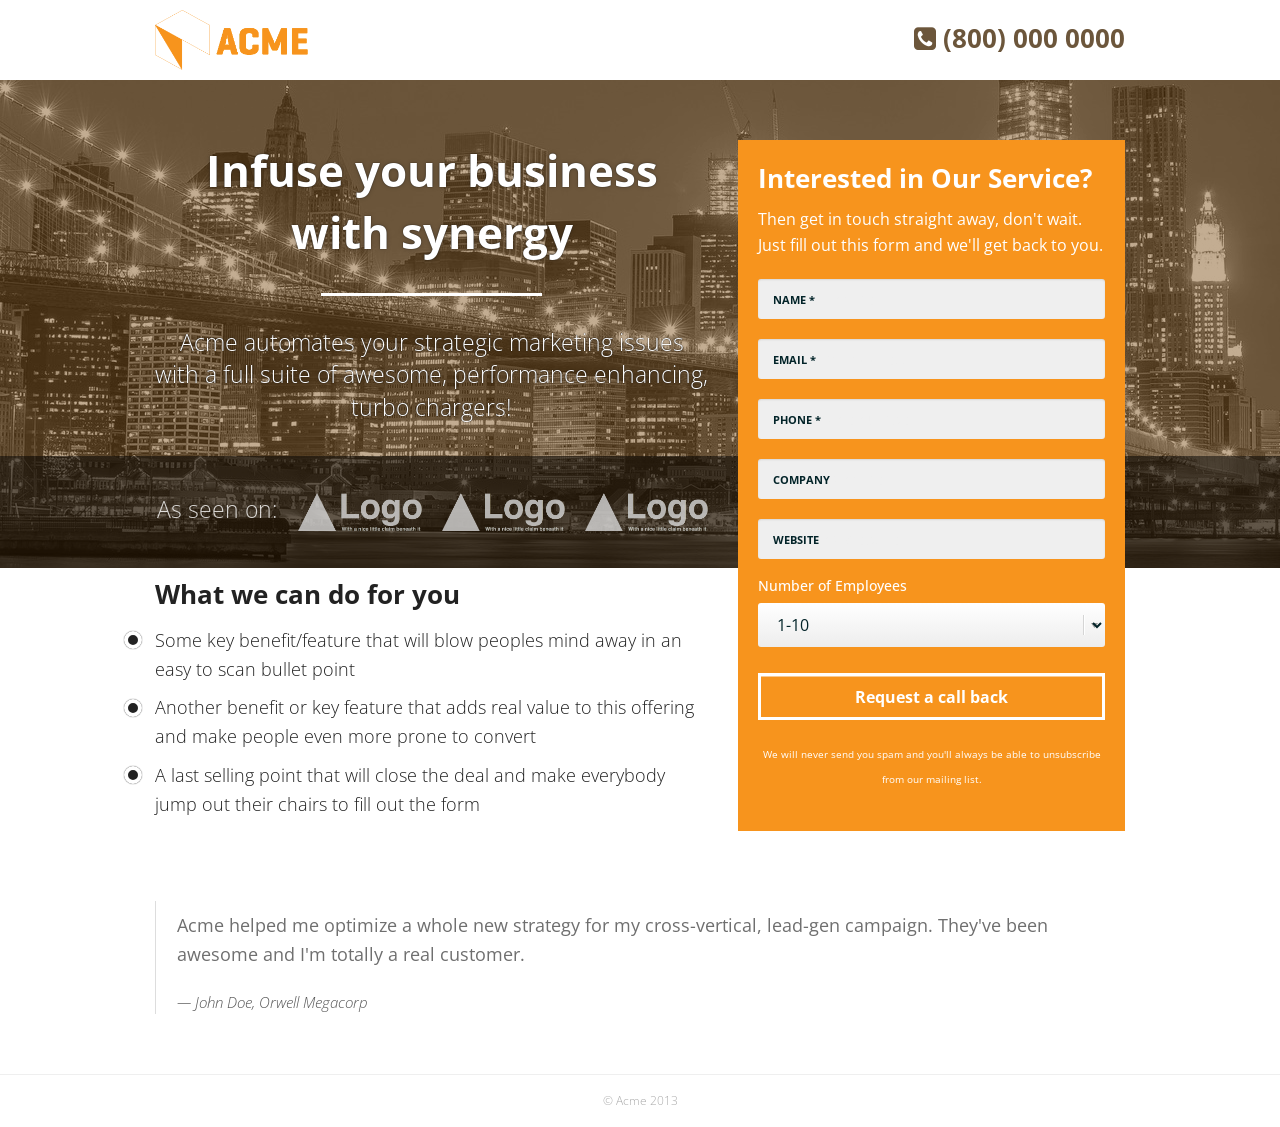
==== index.html @ ab6c192f "Add logos and testimonial" ====
<!DOCTYPE html>
<!--[if lt IE 7]>      <html class="no-js lt-ie9 lt-ie8 lt-ie7"> <![endif]-->
<!--[if IE 7]>         <html class="no-js lt-ie9 lt-ie8"> <![endif]-->
<!--[if IE 8]>         <html class="no-js lt-ie9"> <![endif]-->
<!--[if gt IE 8]><!--> <html class="no-js"> <!--<![endif]-->
    <head>
        <meta charset="utf-8">
        <meta http-equiv="X-UA-Compatible" content="IE=edge">
        <title>Landing Page</title>
        <meta name="viewport" content="width=device-width, initial-scale=1">

        <!-- Place favicon.ico and apple-touch-icon.png in the root directory -->
        <link href='http://fonts.googleapis.com/css?family=Open+Sans:400,700,600,300,800' rel='stylesheet' type='text/css'>
        <link href="//netdna.bootstrapcdn.com/font-awesome/3.2.1/css/font-awesome.min.css" rel="stylesheet&quot;">

        <link rel="stylesheet" href="css/normalize.css">
        <link rel="stylesheet" href="css/foundation.css">
        <link rel="stylesheet" href="css/font-awesome.css">
        <link rel="stylesheet" href="css/style.css">
        <script src="js/vendor/custom.modernizr.js"></script>
    </head>
    <body>
        <!--[if lt IE 7]>
            <p class="browsehappy">You are using an <strong>outdated</strong> browser. Please <a href="http://browsehappy.com/">upgrade your browser</a> to improve your experience.</p>
        <![endif]-->
        <header>
          <div class="row">
            <div class="large-6 columns"><img src="img/logo.png" class="logo" alt="Logo"></div>
            <div class="large-6 columns text-right"><h3 class="phone"><i class="icon-phone-sign"></i> (800) 000 0000</h3></div>
          </div>
        </header>

        <div class="bg-wrapper">
          <div class="bg"></div>
          <div class="row">
            <div class="large-7 columns">
              <div class="hero">
                <h1>Infuse your business with synergy</h1>
                <h4>Acme automates your strategic marketing issues with a full suite of awesome, performance enhancing, turbo chargers!</h4>
                <ul class="logos large-block-grid-4 small-block-grid-4 medium-block-grid-4">
                  <li><h4>As seen on:</h4></li>
                  <li><img src="img/press-logo-1.png"></li>
                  <li><img src="img/press-logo-1.png"></li>
                  <li><img src="img/press-logo-1.png"></li>
                </ul>
              </div>
              <div class="main">
                <h3>What we can do for you</h3>
                <ul>
                  <li>Some key benefit/feature that will blow peoples mind away in an easy to scan bullet point</li>
                  <li>Another benefit or key feature that adds real value to this offering and make people even more prone to convert</li>
                  <li>A last selling point that will close the deal and make everybody jump out their chairs to fill out the form</li>
                </ul>
              </div>
            </div>
            <div class="large-5 columns">
              <div class="panel">
                <form>
                  <h3>Interested in Our Service?</h3>
                  <p>
                    Then get in touch straight away, don't wait. Just fill out this form and we'll get back to you.
                  </p>
                  <p class="inplace-label">
                    <input id="name" type="text" name="name" required placeholder="Your full name" class="input">
                    <label for="name">Name *</label>
                  </p>
                  <p class="inplace-label">
                    <input id="email" type="email" name="email" required placeholder="Your email address" class="input">
                    <label for="email">Email *</label>
                  </p>
                  <p class="inplace-label">
                    <input id="phone" type="text" name="phone" required placeholder="Your phone number" class="input">
                    <label for="phone">Phone *</label>
                  </p>
                  <p class="inplace-label">
                    <input id="company" type="text" name="company" placeholder="Company name" class="input">
                    <label for="company">Company</label>
                  </p>
                  <p class="inplace-label">
                    <input id="website" type="url" name="website" placeholder="Company website" class="input">
                    <label for="website">Website</label>
                  </p>
                  <div>
                    <label for="employees">Number of Employees</label>
                    <div class="select-wrapper">
                      <select id="employees" name="number_of_employees">
                        <option>1-10</option>
                        <option>11-50</option>
                        <option>51-500</option>
                        <option>500+</option>
                      </select>
                    </div>
                  </div>
                  <p>
                    <button class="primary button">Request a call back</button>
                  </p>
                  <p class="text-center"><small>We will never send you spam and you'll always be able to unsubscribe from our mailing list.</small></p>
                </form>
              </div>
            </div>
          </div>
        </div>
        <div class="row">
          <div class="large-12 columns">
            <blockquote class="testimonial">
              <p class="blurb">Acme helped me optimize a whole new strategy for my cross-vertical, lead-gen campaign. They've been awesome and I'm totally a real customer.</p>
              <cite>John Doe, Orwell Megacorp</cite>
            </blockquote>
          </div>
        </div>

        <footer class="text-center">
          <div class="row">
            <div class="large-12">
              <div class="copyright">
                &copy; Acme 2013
              </div>
            </div>
          </div>
        </footer>
        <script src="js/vendor/jquery.js"></script>
        <script src="js/app.js"></script>
    </body>
</html>
---- css/style.css ----
body, h1, h2, h3, h4, h5, h6, p {
  font-family: "Open Sans", sans;
}

body { font-weight: 300; }

h1, h4 { color: #fff; text-align: center; }
h1 { margin-top: 60px; }
h1:after { content: " "; display: block; height: 3px; background: #fff; width: 40%; margin: 30px auto; }
h3 { font-size: 26px; }
h4 { font-weight: 200; }

.logo {
  height: 60px;
  margin: 10px 0;
}

.phone {
  color: rgb(108, 86, 59);
  margin-top: 20px;
}

.bg-wrapper {
  position: relative;
}
.bg {
  position: absolute;
  width: 100%;
  height: 30.5em;
  background: url(../img/night-city.jpg);
  background-position: 0 -156px;
}
.bg:before {
  content: " ";
  display: block;
  position: absolute;
  width: 100%;
  height: 100%;
  top: 0;
  left: 0;
  background: rgba(119, 68, 8, 0.44);
}
.bg:after {
  content: " ";
  display: block;
  position: absolute;
  width: 100%;
  height: 7em;
  bottom: 0;
  background: rgba(0,0,0,0.5);
}
.hero h1, .hero h4 {
  color: #fff;
  text-shadow: 0 0 1px rgba(0,0,0,1), 0 0 5px rgba(0,0,0,0.2);
}
.logos {
  margin-top: 70px;
  margin-bottom: 20px;
  opacity: 0.8;
}
.logos h4 { margin-top: 0px; text-shadow: none; }
.main { font-size: 18px; }
.main ul { list-style: none; }
.main li {
    margin-bottom: 10px;
}
.main li:before {
    content: " ";
    display: inline-block;
    width: 1em;
    height: 1em;
    background: #222;
    border-radius: 100%;
    margin-right: 0.7em;
    margin-left: -1.7em;
    position: relative;
    top: 0.12em;
    border: 0.25em solid #fff;
    box-shadow: 0 0 1px #222;
}

.testimonial {
  font-size: 18px;
  margin: 10px 0 60px;
}

.panel .primary.button {
  width: 100%;
  margin: 0;
}

.panel {
  margin: 60px 0;
  border: none;
  background: #f7941d;
  color: #fff;
}

.panel h3, .panel p, .panel label { color: #fff; }
.panel button { border: 3px solid #fff; background: transparent; }
.panel button:hover, .panel button:focus { background: rgba(255,255,255,0.2); }

input[type="text"], input[type="password"], input[type="date"], input[type="datetime"], input[type="datetime-local"], input[type="month"], input[type="week"], input[type="email"], input[type="number"], input[type="search"], input[type="tel"], input[type="time"], input[type="url"], textarea{
  padding: 20px 0 20px 15px;
  font-family: "Open Sans", sans;
  font-weight: 400;
  color: #377D6A;
  background: #efefef;
  border: 0;
  border-radius: 3px;
  text-indent: 60px;
  transition: all .3s ease-in-out;
  font-size: 16px;
}
.select-wrapper {
  margin: 10px 0;
}
select {
  -webkit-appearance: button;
  padding: 10px 0 10px 15px;
  font-family: "Open Sans", sans;
  font-weight: 400;
  color: #032429;
  background: #efefef;
  border: 0;
  border-radius: 3px;
  transition: all .3s ease-in-out;
  font-size: 16px;
}
/* Only webkit */
@media all and (-webkit-min-device-pixel-ratio: 0) {
  select:not([size]) {
    background-image: url("[data-uri]"), -webkit-gradient(linear, left top, left bottom, color-stop(0%, white), color-stop(100%, #ededed));
    background-image: url("data:image/svg+xml;utf8,<svg width='24px' height='22px' version='1.1' xmlns='http://www.w3.org/2000/svg'><title>select-arrow</title><g id='arrow-group' fill='rgb(223,223,223)' fill-rule='evenodd'><path d='M10,9 L13.4690265,14 L17,9 L10,9 Z M10,9' id='arrow' fill='rgb(155,155,155)'></path><path d='M2,1 L2,21 L3,21 L3,1 L2,1 Z M2,1' id='dark-line' fill='rgb(213,213,213)'></path><path d='M3,1 L3,21 L4,21 L4,1 L3,1 Z M3,1' id='light-line' fill='rgb(254,255,255)'></path></g></svg>"), -webkit-linear-gradient(-90deg, white 0%, #ededed 100%);
    background-repeat: no-repeat, repeat;
    background-position: 100% 50%, 0 0;
  }
}
/* Firefox specific */
@-moz-document url-prefix() {
  select {
    padding: 0;
    border-width: 1px 30px 1px 6px;
    position: relative;
    z-index: 4;
    cursor: pointer;
    opacity: 0;
  }
  .select-wrapper {
    position: relative;
    padding: 0;
    font-family: "Open Sans", sans;
    font-weight: 400;
    color: #377D6A;
    background: #efefef;
    border: 0;
    border-radius: 3px;
    transition: all .3s ease-in-out;
    font-size: 16px;
  }
  .select-wrapper:before {
    color: #032429;
    content: attr(data-value);
    display: block;
    position: absolute;
    left: 15px;
    top: 3px;
    right: 23px;
    bottom: 3px;
    padding-right: 6px;
    line-height: 33px;
    z-index: 2;
    white-space: nowrap;
    overflow: hidden;
    border-right: 1px solid #c7c7c7;
  }
  .select-wrapper:after {
    content: " ";
    display: block;
    position: absolute;
    right: 8px;
    top: 18px;
    width: 0;
    height: 0;
    border: 4px solid transparent;
    border-top-color: #333;
    z-index: 3;
  }
}

.inplace-label .input::-webkit-input-placeholder {
  color: #efefef;
  text-indent: 0;
  font-weight: 300;
}

.inplace-label {
  position: relative;
}

.inplace-label label {
  position: absolute;
  top: 0;
  left: 0;
  padding: 12px 15px 11px;
  color: #032429;
  text-shadow: 0 1px 0 rgba(19, 74, 70, 0);
  transition: all .3s ease-in-out;
  font-size: 11px;
  font-weight: bold;
  text-transform: uppercase;
  width: 8.2em;

}


.inplace-label .input:focus,
.inplace-label .input:active {
  color: #377D6A;
  text-indent: 0;
  background: #fff;
}


.inplace-label .input:focus::-webkit-input-placeholder,
.inplace-label .input:active::-webkit-input-placeholder {
  color: #aaa;
}
.inplace-label .input:focus + label,
.inplace-label .input:active + label {
    color: #fff;
    text-shadow: 0 1px 0 rgba(19,74,70,.4);
    background: rgba(122,184,147,1);
    left: -8em;
    text-align: center;
    border-top-left-radius: 3px;
    border-bottom-left-radius: 3px;
}

footer {
  padding: 20px 0;
  border-top: 1px solid #efefef;
}
.copyright {
  color: #aaa;
  font-size: 12px;
}
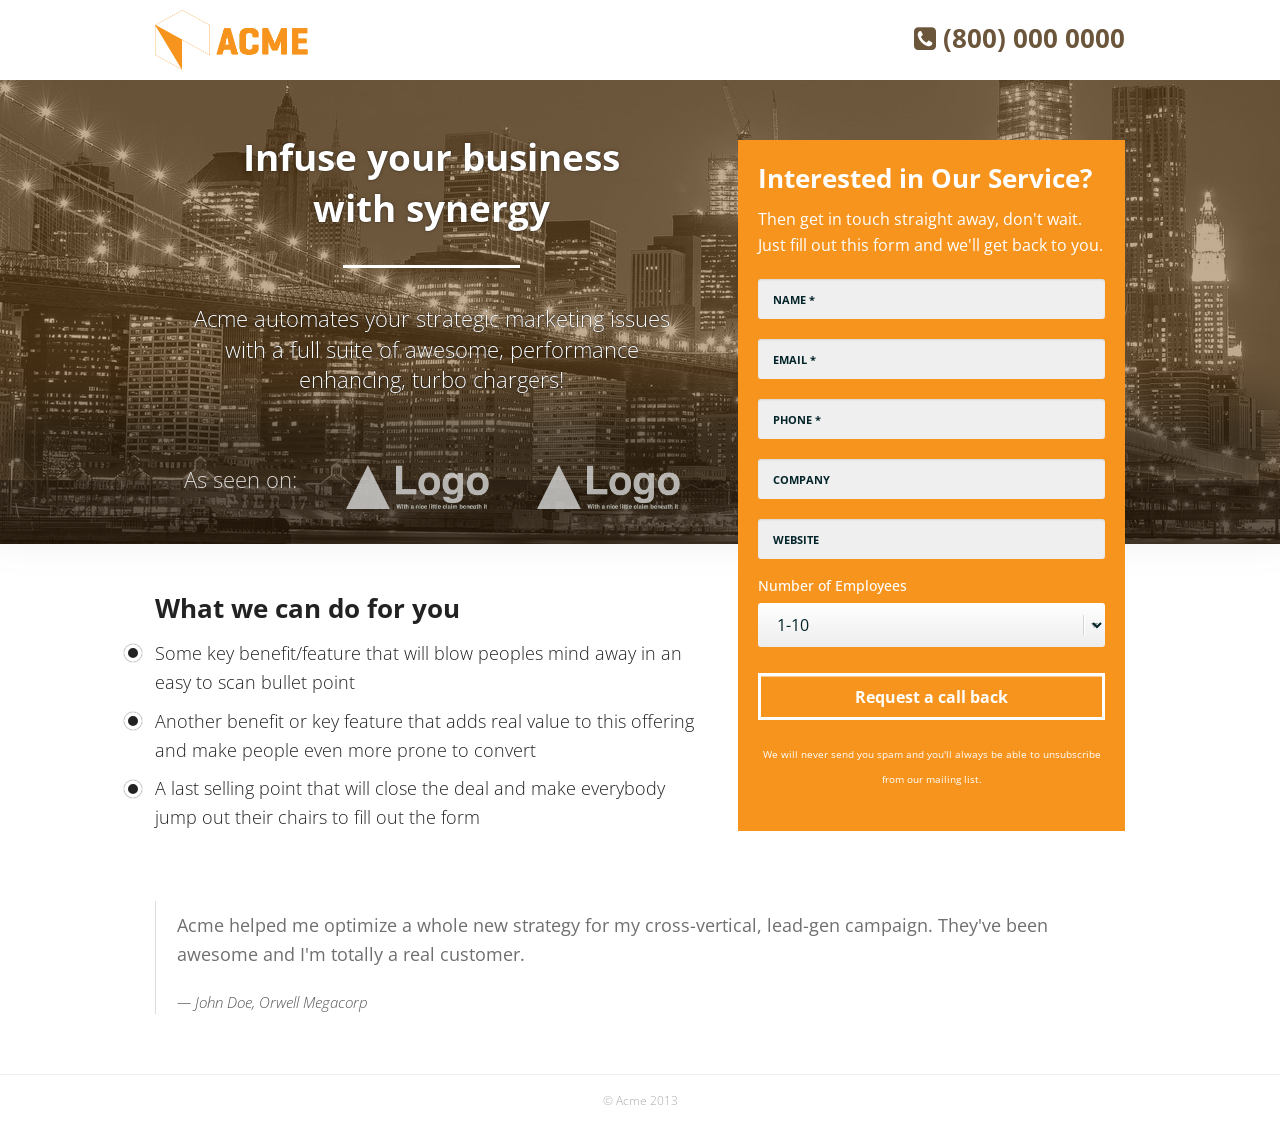
==== commit 3c273937: "some responsive TLC" ====
--- a/index.html
+++ b/index.html
@@ -37,11 +37,10 @@
               <div class="hero">
                 <h1>Infuse your business with synergy</h1>
                 <h4>Acme automates your strategic marketing issues with a full suite of awesome, performance enhancing, turbo chargers!</h4>
-                <ul class="logos large-block-grid-4 small-block-grid-4 medium-block-grid-4">
+                <ul class="logos large-block-grid-3 small-block-grid-3 medium-block-grid-3">
                   <li><h4>As seen on:</h4></li>
-                  <li><img src="img/press-logo-1.png"></li>
-                  <li><img src="img/press-logo-1.png"></li>
-                  <li><img src="img/press-logo-1.png"></li>
+                  <li><img class="large-10 small-8" src="img/press-logo-1.png"></li>
+                  <li><img class="large-10 small-8" src="img/press-logo-1.png"></li>
                 </ul>
               </div>
               <div class="main">
--- a/css/style.css
+++ b/css/style.css
@@ -26,7 +26,7 @@
 .bg {
   position: absolute;
   width: 100%;
-  height: 30.5em;
+  height: 20em;
   background: url(../img/night-city.jpg);
   background-position: 0 -156px;
 }
@@ -45,21 +45,40 @@
   display: block;
   position: absolute;
   width: 100%;
-  height: 7em;
+  height: 4em;
   bottom: 0;
-  background: rgba(0,0,0,0.5);
+  background: rgba(0, 0, 0, 0.5);
+  box-shadow: 0 -59px 65px 12px rgba(0, 0, 0, 0.5);
+}
+.hero h1 {
+  font-size: 1.8em;
+  margin: 1em auto;
+  max-width: 12em;
+}
+.hero h4 {
+  padding: 0 2%;
+  font-size: 1.1em;
+  max-width: 30em;
+  margin: 0 auto;
 }
 .hero h1, .hero h4 {
   color: #fff;
   text-shadow: 0 0 1px rgba(0,0,0,1), 0 0 5px rgba(0,0,0,0.2);
 }
 .logos {
-  margin-top: 70px;
+  margin-top: 40px;
   margin-bottom: 20px;
   opacity: 0.8;
 }
-.logos h4 { margin-top: 0px; text-shadow: none; }
-.main { font-size: 18px; }
+.logos h4 {
+  margin-top: 0px;
+  text-shadow: none;
+  font-size: 1.2em;
+}
+.main {
+  font-size: 18px;
+  padding-top: .5em;
+}
 .main ul { list-style: none; }
 .main li {
     margin-bottom: 10px;
@@ -244,4 +263,31 @@
 .copyright {
   color: #aaa;
   font-size: 12px;
+}
+
+
+@media only screen and (min-width: 768px) {
+  .main {
+    padding-top: 2em;
+  }
+  .logos {
+    margin-top: 70px;
+  }
+  .bg {
+    height: 29em;
+  }
+  .hero h1 {
+    font-size: 2.3em;
+    margin-top: 1.4em;
+  }
+  .hero h4 {
+    padding: 0%;
+    font-size: 1.35em;
+  }
+
+}
+@media only screen and (min-width: 1028px) {
+  .hero h4 {
+    padding: 0 5%;
+  }
 }
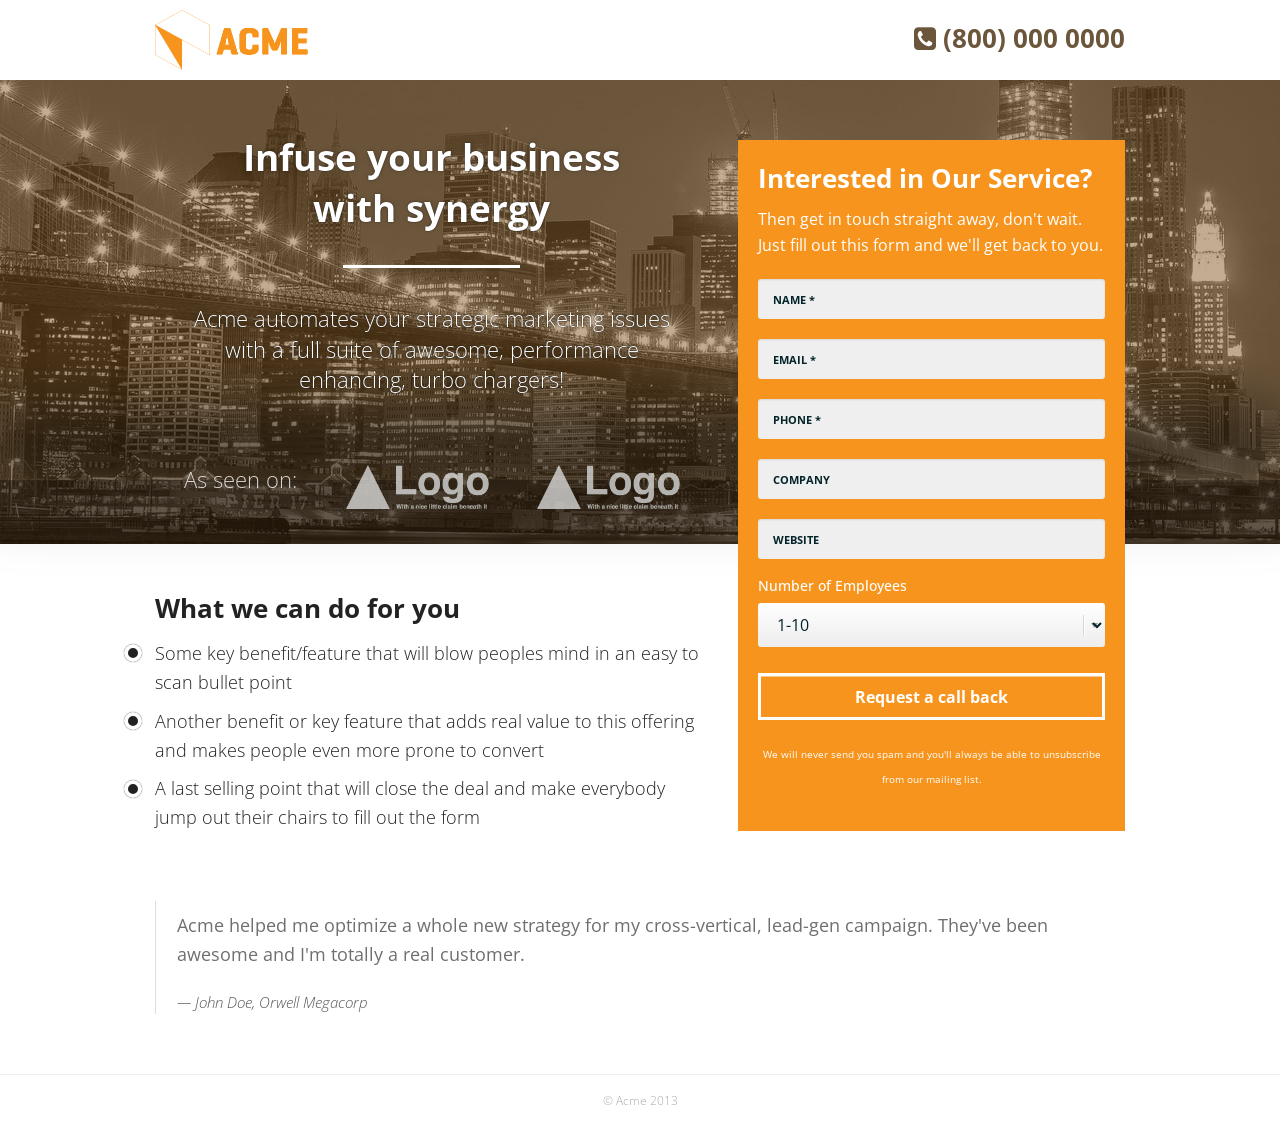
==== commit 120b8bc8: "copy edits" ====
--- a/index.html
+++ b/index.html
@@ -46,8 +46,8 @@
               <div class="main">
                 <h3>What we can do for you</h3>
                 <ul>
-                  <li>Some key benefit/feature that will blow peoples mind away in an easy to scan bullet point</li>
-                  <li>Another benefit or key feature that adds real value to this offering and make people even more prone to convert</li>
+                  <li>Some key benefit/feature that will blow peoples mind in an easy to scan bullet point</li>
+                  <li>Another benefit or key feature that adds real value to this offering and makes people even more prone to convert</li>
                   <li>A last selling point that will close the deal and make everybody jump out their chairs to fill out the form</li>
                 </ul>
               </div>
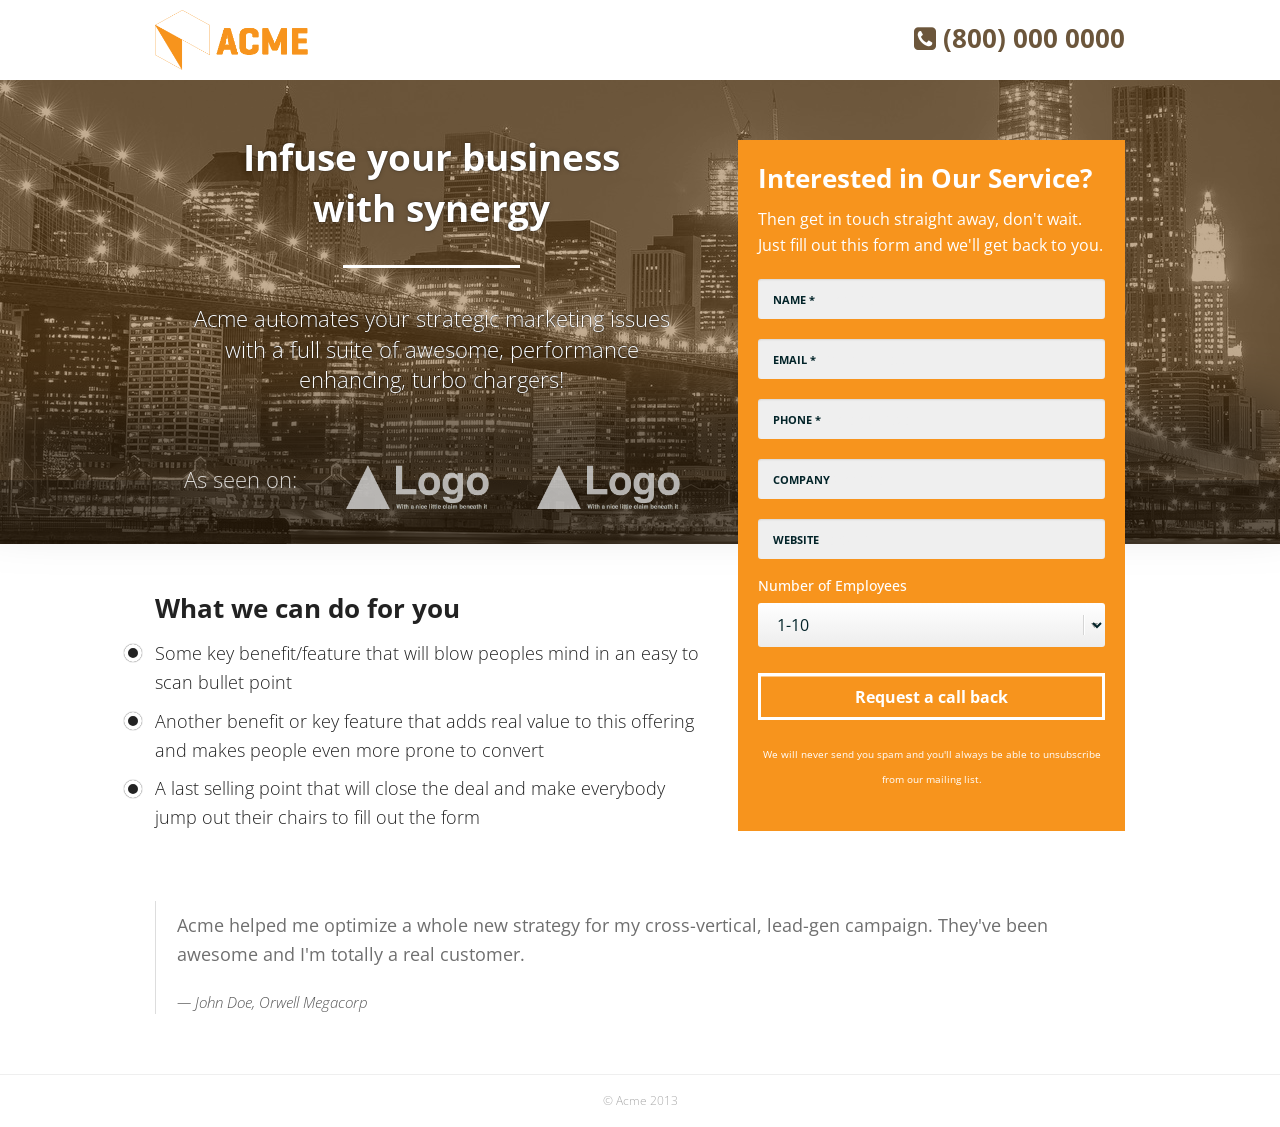
==== commit 1b1fa54a: "example.com for webite placeholder" ====
--- a/index.html
+++ b/index.html
@@ -76,7 +76,7 @@
                     <label for="company">Company</label>
                   </p>
                   <p class="inplace-label">
-                    <input id="website" type="url" name="website" placeholder="Company website" class="input">
+                    <input id="website" type="url" name="website" placeholder="example.com" class="input">
                     <label for="website">Website</label>
                   </p>
                   <div>
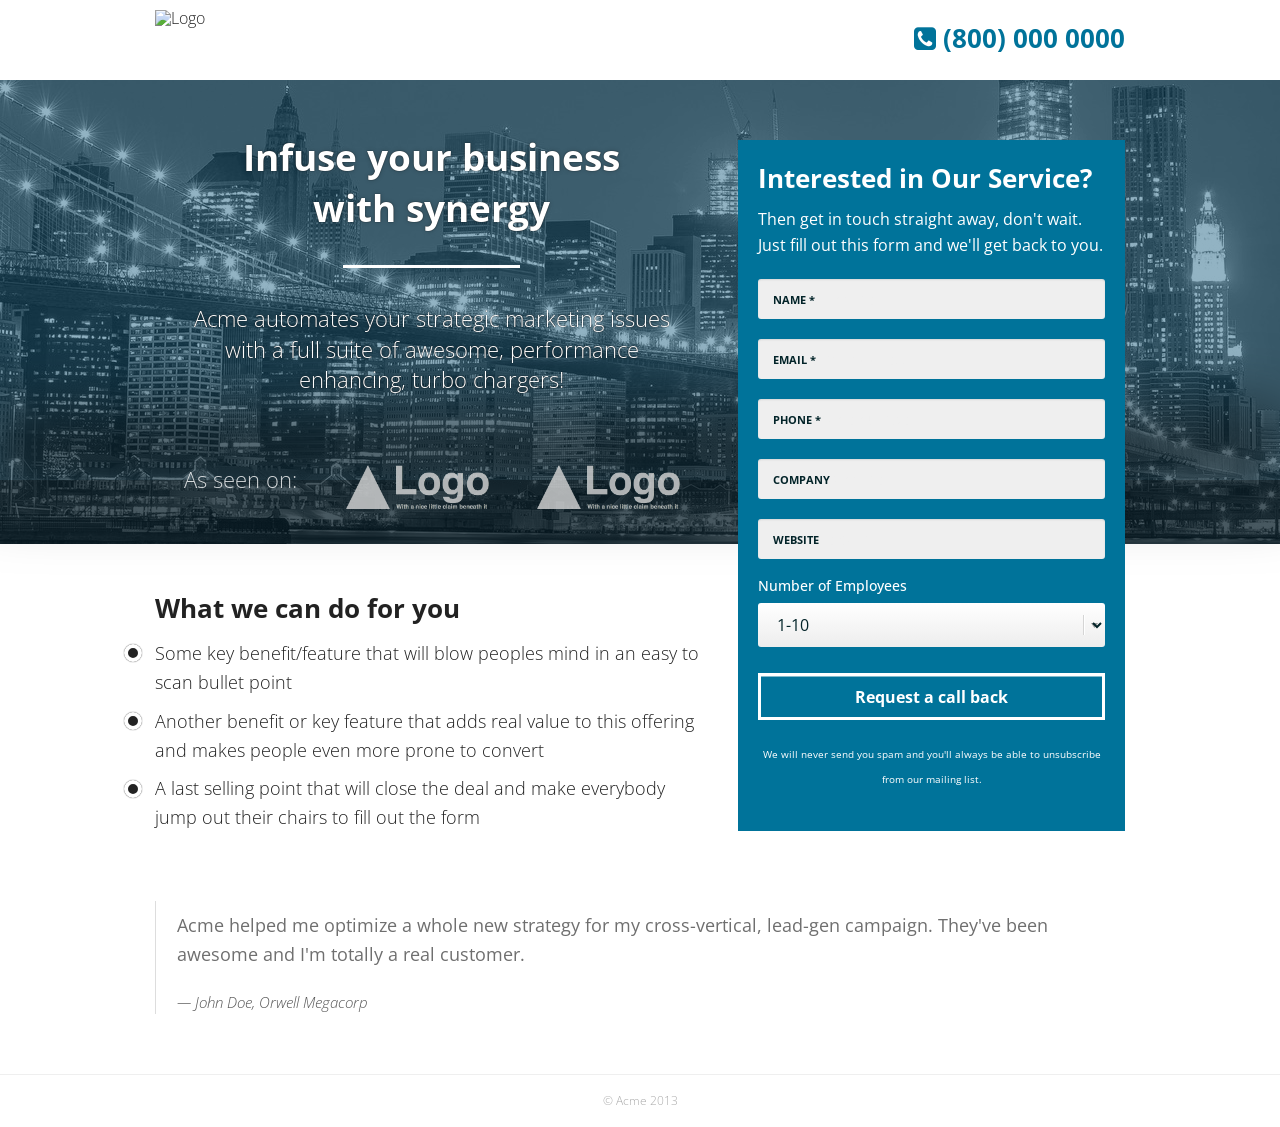
==== commit 000d91b2: "Blue colors" ====
--- a/index.html
+++ b/index.html
@@ -25,7 +25,7 @@
         <![endif]-->
         <header>
           <div class="row">
-            <div class="large-6 columns"><img src="img/logo.png" class="logo" alt="Logo"></div>
+            <div class="large-6 columns"><img src="img/logo-blue.png" class="logo" alt="Logo"></div>
             <div class="large-6 columns text-right"><h3 class="phone"><i class="icon-phone-sign"></i> (800) 000 0000</h3></div>
           </div>
         </header>
--- a/css/style.css
+++ b/css/style.css
@@ -17,6 +17,7 @@
 
 .phone {
   color: rgb(108, 86, 59);
+  color: rgb(0, 115, 154);
   margin-top: 20px;
 }
 
@@ -38,7 +39,7 @@
   height: 100%;
   top: 0;
   left: 0;
-  background: rgba(119, 68, 8, 0.44);
+  background: rgba(8, 83, 119, 0.44);
 }
 .bg:after {
   content: " ";
@@ -112,6 +113,7 @@
   margin: 60px 0;
   border: none;
   background: #f7941d;
+  background: rgb(0,115,154);
   color: #fff;
 }
 
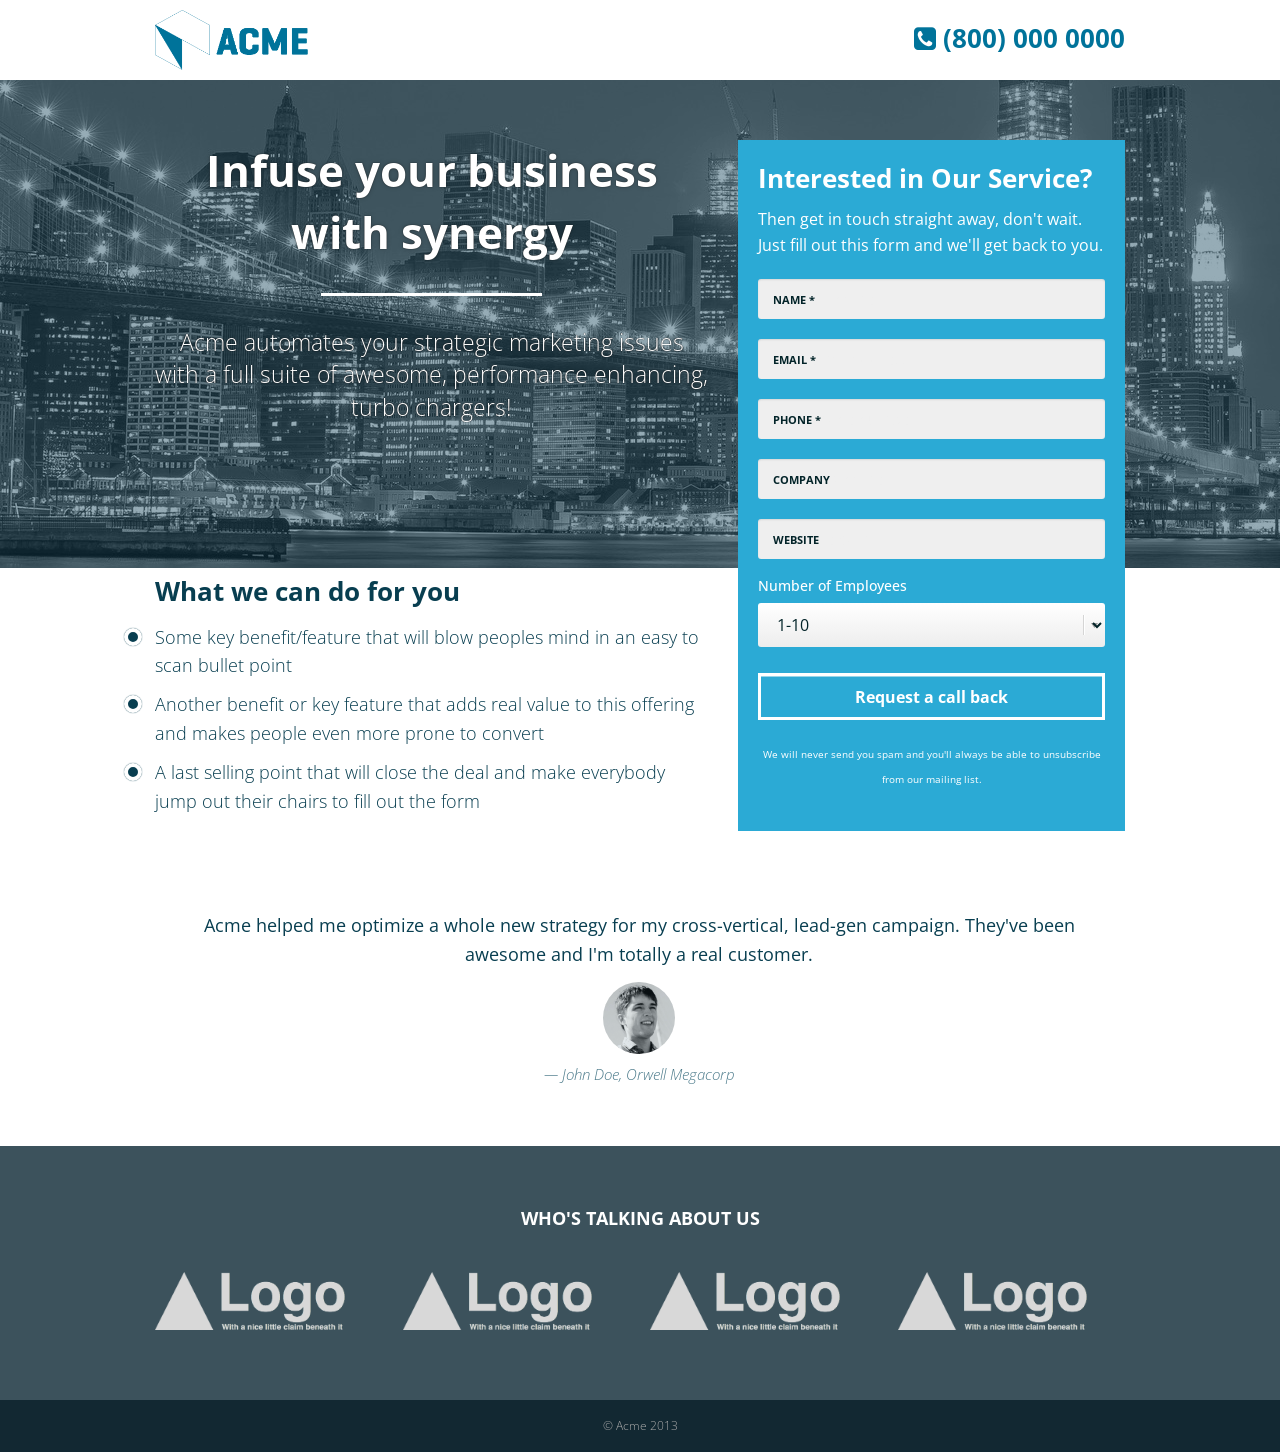
==== commit a0282583: "Blue version" ====
--- a/index.html
+++ b/index.html
@@ -37,11 +37,6 @@
               <div class="hero">
                 <h1>Infuse your business with synergy</h1>
                 <h4>Acme automates your strategic marketing issues with a full suite of awesome, performance enhancing, turbo chargers!</h4>
-                <ul class="logos large-block-grid-3 small-block-grid-3 medium-block-grid-3">
-                  <li><h4>As seen on:</h4></li>
-                  <li><img class="large-10 small-8" src="img/press-logo-1.png"></li>
-                  <li><img class="large-10 small-8" src="img/press-logo-1.png"></li>
-                </ul>
               </div>
               <div class="main">
                 <h3>What we can do for you</h3>
@@ -101,10 +96,25 @@
         </div>
         <div class="row">
           <div class="large-12 columns">
-            <blockquote class="testimonial">
+            <blockquote class="testimonial text-center">
               <p class="blurb">Acme helped me optimize a whole new strategy for my cross-vertical, lead-gen campaign. They've been awesome and I'm totally a real customer.</p>
+              <div class="photo"><img src="img/testimonial.jpg"></div>
               <cite>John Doe, Orwell Megacorp</cite>
             </blockquote>
+          </div>
+        </div>
+
+        <div class="logos">
+          <div class="row">
+            <div class="large-12 columns">
+              <h5 class="text-center">Who's Talking About Us</h5>
+              <ul class="large-block-grid-4 small-block-grid-4 medium-block-grid-4">
+                <li><img class="large-10 small-8" src="img/press-logo-1.png"></li>
+                <li><img class="large-10 small-8" src="img/press-logo-1.png"></li>
+                <li><img class="large-10 small-8" src="img/press-logo-1.png"></li>
+                <li><img class="large-10 small-8" src="img/press-logo-1.png"></li>
+              </ul>
+            </div>
           </div>
         </div>
 
--- a/css/style.css
+++ b/css/style.css
@@ -1,14 +1,47 @@
 body, h1, h2, h3, h4, h5, h6, p {
   font-family: "Open Sans", sans;
-}
-
-body { font-weight: 300; }
+  color: #083E50;
+}
+
+body { font-weight: 300; color: #083E50; }
 
 h1, h4 { color: #fff; text-align: center; }
 h1 { margin-top: 60px; }
 h1:after { content: " "; display: block; height: 3px; background: #fff; width: 40%; margin: 30px auto; }
 h3 { font-size: 26px; }
 h4 { font-weight: 200; }
+blockquote { border: none; }
+blockquote p { color: #083E50; }
+blockquote cite { color: #4B7A8A; }
+blockquote .photo {
+  position: relative;
+  overflow: hidden;
+  width: 4em;
+  height: 4em;
+  border-radius: 100%;
+  margin: -0.5em auto 0.5em;
+}
+
+.text-separator {
+  margin: 60px 0;
+  text-align: center;
+  text-transform: uppercase;
+  position: relative;
+}
+.text-separator:before {
+  content: " ";
+  position: absolute;
+  display: block;
+  width: 100%;
+  height: 1px;
+  background: #083E50;
+  top: 0.65em;
+}
+.text-separator span {
+  position: relative;
+  background: #fff;
+  padding: 0 0.5em;
+}
 
 .logo {
   height: 60px;
@@ -16,7 +49,6 @@
 }
 
 .phone {
-  color: rgb(108, 86, 59);
   color: rgb(0, 115, 154);
   margin-top: 20px;
 }
@@ -27,11 +59,11 @@
 .bg {
   position: absolute;
   width: 100%;
-  height: 20em;
+  height: 30.5em;
   background: url(../img/night-city.jpg);
   background-position: 0 -156px;
 }
-.bg:before {
+.bg:before, .photo:after {
   content: " ";
   display: block;
   position: absolute;
@@ -39,46 +71,31 @@
   height: 100%;
   top: 0;
   left: 0;
-  background: rgba(8, 83, 119, 0.44);
-}
-.bg:after {
-  content: " ";
-  display: block;
-  position: absolute;
-  width: 100%;
-  height: 4em;
-  bottom: 0;
-  background: rgba(0, 0, 0, 0.5);
-  box-shadow: 0 -59px 65px 12px rgba(0, 0, 0, 0.5);
-}
-.hero h1 {
-  font-size: 1.8em;
-  margin: 1em auto;
-  max-width: 12em;
-}
-.hero h4 {
-  padding: 0 2%;
-  font-size: 1.1em;
-  max-width: 30em;
-  margin: 0 auto;
+  background: rgba(16, 66, 90, 0.44);
+}
+.photo:after {
+  background: rgba(16, 66, 90, 0.12);
+}
+.hero {
+  min-height: 24.5em;
 }
 .hero h1, .hero h4 {
   color: #fff;
   text-shadow: 0 0 1px rgba(0,0,0,1), 0 0 5px rgba(0,0,0,0.2);
 }
 .logos {
-  margin-top: 40px;
-  margin-bottom: 20px;
-  opacity: 0.8;
-}
-.logos h4 {
-  margin-top: 0px;
-  text-shadow: none;
-  font-size: 1.2em;
+  margin: 60px 0 0;
+  padding: 60px 0 50px;
+  background: rgb(60,82,92);
+}
+.logos h5 {
+  margin: 0 0 40px;
+  color: #fff;
+  text-transform: uppercase;
 }
 .main {
   font-size: 18px;
-  padding-top: .5em;
+  padding-top: 2em;
 }
 .main ul { list-style: none; }
 .main li {
@@ -89,19 +106,19 @@
     display: inline-block;
     width: 1em;
     height: 1em;
-    background: #222;
+    background: #083E50;
     border-radius: 100%;
     margin-right: 0.7em;
     margin-left: -1.7em;
     position: relative;
     top: 0.12em;
     border: 0.25em solid #fff;
-    box-shadow: 0 0 1px #222;
+    box-shadow: 0 0 1px #083E50;
 }
 
 .testimonial {
   font-size: 18px;
-  margin: 10px 0 60px;
+  margin: 10px 0 0;
 }
 
 .panel .primary.button {
@@ -113,7 +130,7 @@
   margin: 60px 0;
   border: none;
   background: #f7941d;
-  background: rgb(0,115,154);
+  background: rgb(43, 170, 213);
   color: #fff;
 }
 
@@ -260,36 +277,51 @@
 
 footer {
   padding: 20px 0;
-  border-top: 1px solid #efefef;
+  background: rgb(18,40,50);
 }
 .copyright {
   color: #aaa;
   font-size: 12px;
 }
 
-
-@media only screen and (min-width: 768px) {
-  .main {
-    padding-top: 2em;
+@media only screen and (max-width: 768px) {
+  .bg {
+    height: 20em;
+  }
+  .hero {
+    min-height: 14.5em;
+  }
+  .panel {
+    margin: 10px 0;
   }
   .logos {
-    margin-top: 70px;
-  }
+    margin-top: 50px;
+  }
+  .inplace-label .input:focus + label,
+  .inplace-label .input:active + label {
+      color: #fff;
+      text-shadow: 0 1px 0 rgba(19,74,70,.4);
+      background: rgba(122,184,147,1);
+      top: -4em;
+      left: 0;
+      text-align: center;
+      border-radius: 3px;
+      border-radius: 3px;
+  }
+  header .columns {
+    text-align: center !important;
+  }
+  .phone {
+    margin-bottom: 30px;
+  }
+  .logo {
+    margin-top: 30px;
+  }
+  h4 { line-height: 1.3; }
+}
+
+@media only screen and (min-width: 1028px) {
   .bg {
-    height: 29em;
-  }
-  .hero h1 {
-    font-size: 2.3em;
-    margin-top: 1.4em;
-  }
-  .hero h4 {
-    padding: 0%;
-    font-size: 1.35em;
-  }
-
-}
-@media only screen and (min-width: 1028px) {
-  .hero h4 {
-    padding: 0 5%;
+    height: 30.5em;
   }
 }
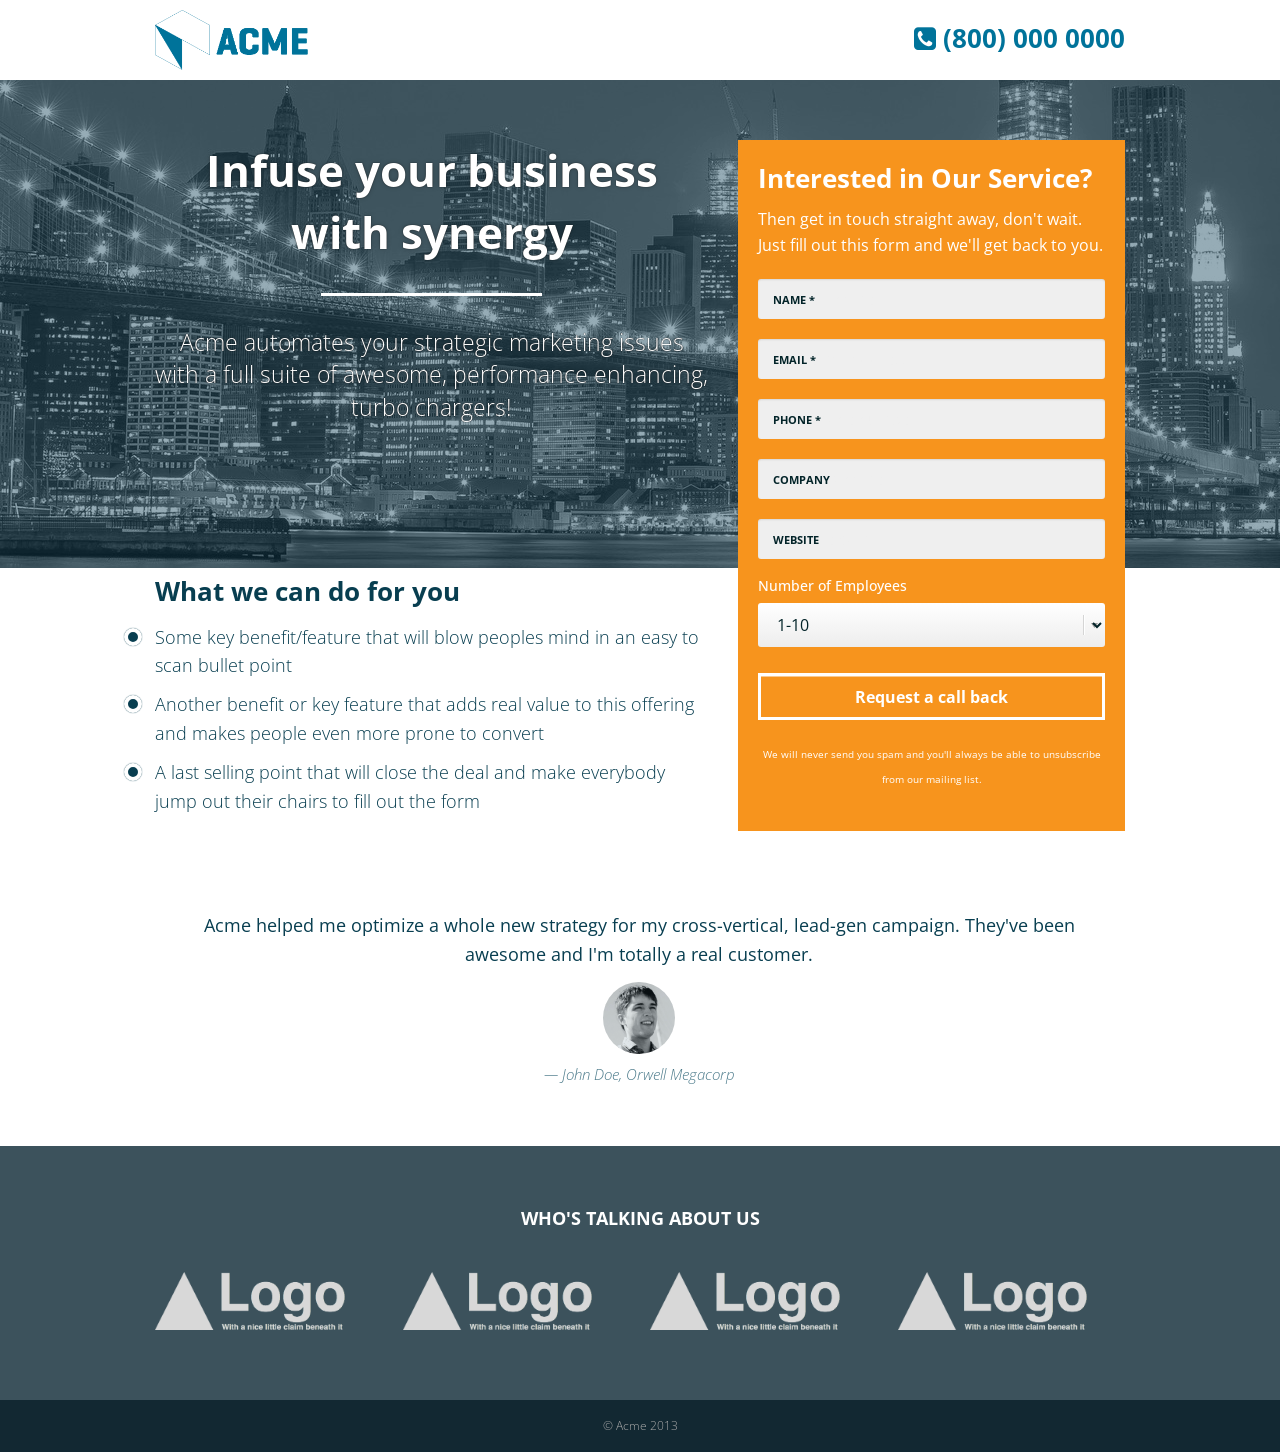
==== commit 9ad170fa: "Prototype of generic site editor" ====
--- a/index.html
+++ b/index.html
@@ -129,5 +129,7 @@
         </footer>
         <script src="js/vendor/jquery.js"></script>
         <script src="js/app.js"></script>
+
+        <script src="js/editor.js"></script>
     </body>
 </html>
--- a/css/style.css
+++ b/css/style.css
@@ -130,7 +130,6 @@
   margin: 60px 0;
   border: none;
   background: #f7941d;
-  background: rgb(43, 170, 213);
   color: #fff;
 }
 
@@ -284,7 +283,7 @@
   font-size: 12px;
 }
 
-@media only screen and (max-width: 768px) {
+@media only screen and (max-width: 767px) {
   .bg {
     height: 20em;
   }
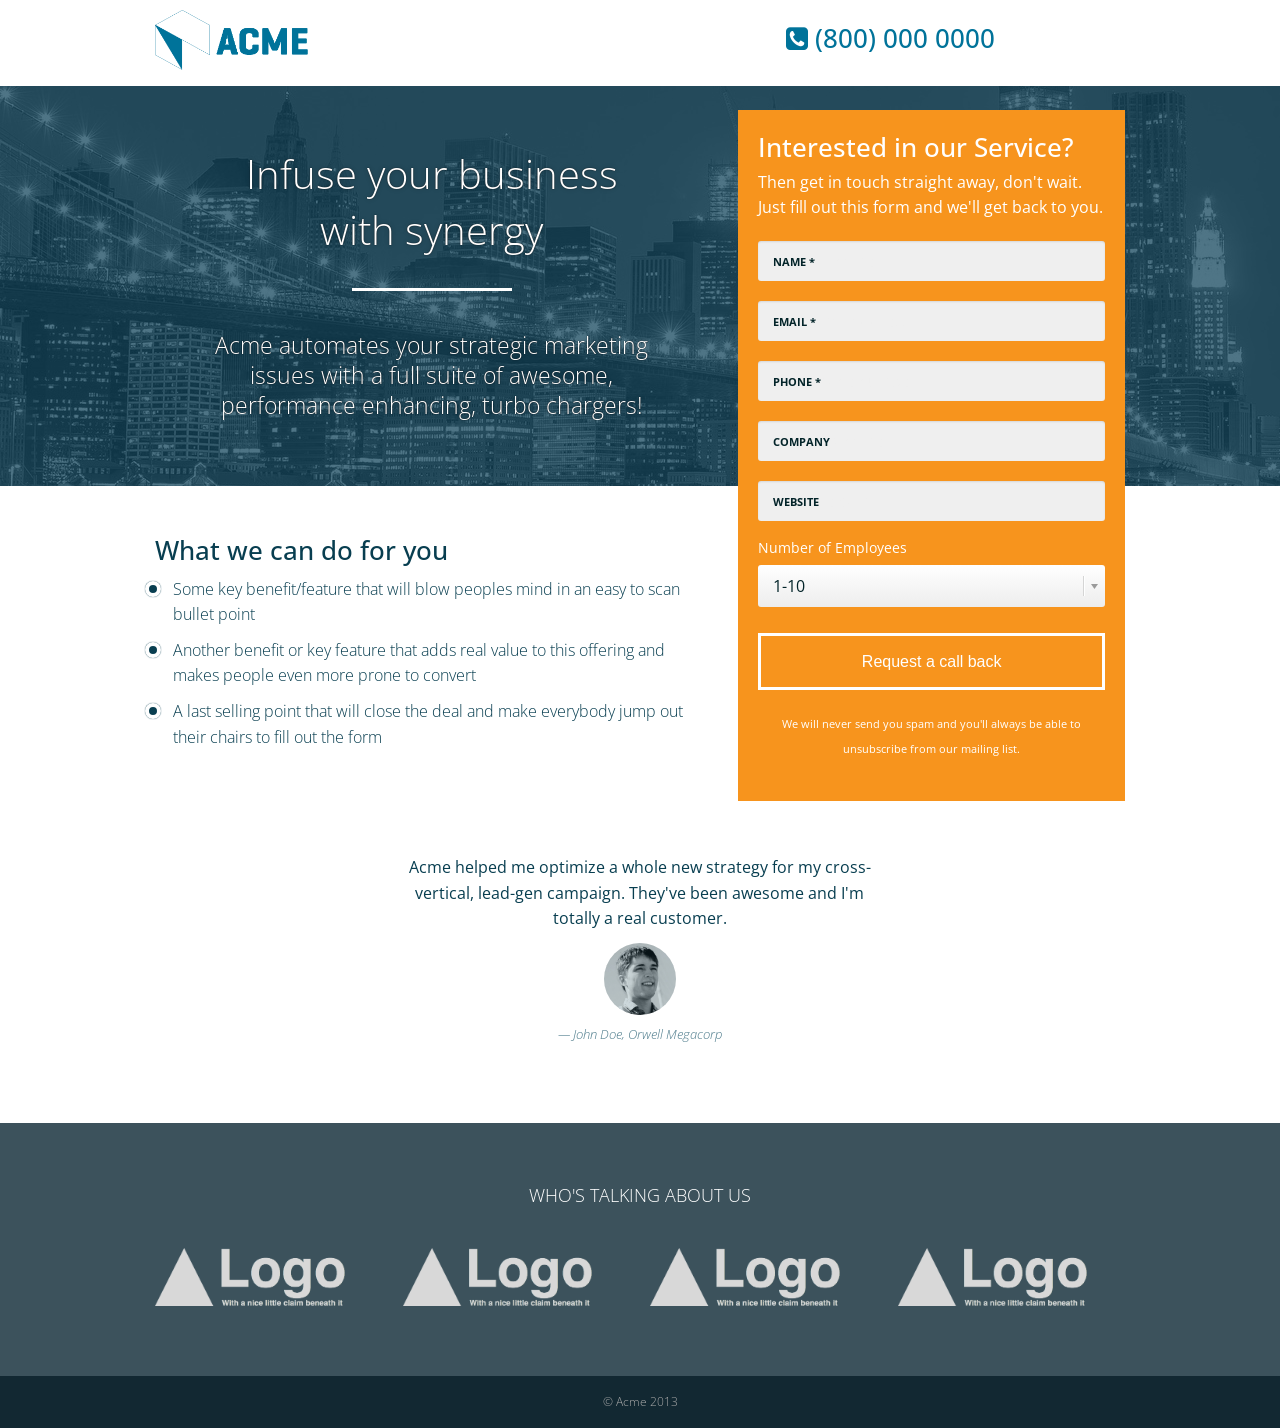
==== commit 69897faf: "update synergy to F5 and add thank-you page" ====
--- a/index.html
+++ b/index.html
@@ -25,15 +25,15 @@
         <![endif]-->
         <header>
           <div class="row">
-            <div class="large-6 columns"><img src="img/logo-blue.png" class="logo" alt="Logo"></div>
-            <div class="large-6 columns text-right"><h3 class="phone"><i class="icon-phone-sign"></i> (800) 000 0000</h3></div>
+            <div class="large-6 medium-6 columns"><img src="img/logo-blue.png" class="logo" alt="Logo"></div>
+            <div class="large-6 medium-6 columns text-right"><h3 class="phone"><i class="icon-phone-sign"></i> (800) 000 0000</h3></div>
           </div>
         </header>
 
         <div class="bg-wrapper">
           <div class="bg"></div>
           <div class="row">
-            <div class="large-7 columns">
+            <div class="large-7 medium-7 columns">
               <div class="hero">
                 <h1>Infuse your business with synergy</h1>
                 <h4>Acme automates your strategic marketing issues with a full suite of awesome, performance enhancing, turbo chargers!</h4>
@@ -47,10 +47,10 @@
                 </ul>
               </div>
             </div>
-            <div class="large-5 columns">
+            <div class="large-5 medium-5 columns">
               <div class="panel">
-                <form>
-                  <h3>Interested in Our Service?</h3>
+                <form action="thank-you.html">
+                  <h3>Interested in our Service?</h3>
                   <p>
                     Then get in touch straight away, don't wait. Just fill out this form and we'll get back to you.
                   </p>
@@ -128,8 +128,7 @@
           </div>
         </footer>
         <script src="js/vendor/jquery.js"></script>
+        <script src="js/vendor/fastclick.js"></script>
         <script src="js/app.js"></script>
-
-        <script src="js/editor.js"></script>
     </body>
 </html>
--- a/css/style.css
+++ b/css/style.css
@@ -3,12 +3,13 @@
   color: #083E50;
 }
 
+html, body { height: 100%; }
 body { font-weight: 300; color: #083E50; }
 
 h1, h4 { color: #fff; text-align: center; }
 h1 { margin-top: 60px; }
 h1:after { content: " "; display: block; height: 3px; background: #fff; width: 40%; margin: 30px auto; }
-h3 { font-size: 26px; }
+h3 { font-size: 26px; font-weight: 500 }
 h4 { font-weight: 200; }
 blockquote { border: none; }
 blockquote p { color: #083E50; }
@@ -45,7 +46,8 @@
 
 .logo {
   height: 60px;
-  margin: 10px 0;
+  margin: 15px auto 0px;
+  display: block;
 }
 
 .phone {
@@ -71,13 +73,22 @@
   height: 100%;
   top: 0;
   left: 0;
-  background: rgba(16, 66, 90, 0.44);
+  background: rgba(12, 64, 88, 0.72);
 }
 .photo:after {
   background: rgba(16, 66, 90, 0.12);
 }
 .hero {
   min-height: 24.5em;
+}
+.hero h1 {
+  font-size: 2.5em;
+  max-width: 10em;
+  margin: 1.5em auto 1em;
+}
+.hero h4 {
+  max-width: 20em;
+  margin: 0 auto;
 }
 .hero h1, .hero h4 {
   color: #fff;
@@ -95,7 +106,7 @@
 }
 .main {
   font-size: 18px;
-  padding-top: 2em;
+  padding-top: 4em;
 }
 .main ul { list-style: none; }
 .main li {
@@ -118,21 +129,24 @@
 
 .testimonial {
   font-size: 18px;
-  margin: 10px 0 0;
-}
-
+  margin: 2.5em auto 1em;
+  max-width: 28em;
+}
+
+
+.panel {
+  margin: 1.5em 0 0;
+  border: none;
+  background: #f7941d;
+  color: #fff;
+}
 .panel .primary.button {
   width: 100%;
   margin: 0;
 }
-
-.panel {
-  margin: 60px 0;
-  border: none;
-  background: #f7941d;
-  color: #fff;
-}
-
+.panel small {
+  font-size: 70%;
+}
 .panel h3, .panel p, .panel label { color: #fff; }
 .panel button { border: 3px solid #fff; background: transparent; }
 .panel button:hover, .panel button:focus { background: rgba(255,255,255,0.2); }
@@ -247,7 +261,6 @@
   font-weight: bold;
   text-transform: uppercase;
   width: 8.2em;
-
 }
 
 
@@ -282,45 +295,81 @@
   color: #aaa;
   font-size: 12px;
 }
-
-@media only screen and (max-width: 767px) {
+.bg {
+  height: 20em;
+}
+.hero {
+  min-height: 14.5em;
+}
+.hero h1 {
+  font-size: 1.8em;
+}
+
+
+.phone {
+  text-align: center;
+}
+
+.phone {
+  margin-bottom: 30px;
+}
+
+h4 { line-height: 1.3; }
+
+@media only screen and (min-width: 40.063em) {
+  .logo {
+      margin: 10px 0;
+  }
   .bg {
-    height: 20em;
-  }
-  .hero {
-    min-height: 14.5em;
-  }
-  .panel {
-    margin: 10px 0;
-  }
-  .logos {
-    margin-top: 50px;
-  }
-  .inplace-label .input:focus + label,
-  .inplace-label .input:active + label {
-      color: #fff;
-      text-shadow: 0 1px 0 rgba(19,74,70,.4);
-      background: rgba(122,184,147,1);
-      top: -4em;
-      left: 0;
-      text-align: center;
-      border-radius: 3px;
-      border-radius: 3px;
-  }
-  header .columns {
-    text-align: center !important;
-  }
-  .phone {
-    margin-bottom: 30px;
-  }
-  .logo {
-    margin-top: 30px;
-  }
-  h4 { line-height: 1.3; }
-}
-
-@media only screen and (min-width: 1028px) {
-  .bg {
-    height: 30.5em;
-  }
+    height: 23em;
+  }
+  .hero h1 {
+    font-size: 2.2em
+  }
+  .main {
+    padding-top: 4.5em;
+  }
+  .bg { height: 22.5em; }
+}
+
+@media only screen and (min-width: 64.063em) {
+  .bg { height: 25em; }
+  .hero h1 {
+    margin-top: 1.5em;
+    font-size: 2.5em;
+  }
+
+  .main {
+    padding-top: 6em;
+  }
+}
+
+
+/*  Thank You Page  */
+
+.thank-you .bg:before, .photo:after  {
+  background: rgba(12, 64, 88, 0.2)
+}
+.thank-you.bg-wrapper, .thank-you .bg {
+  height: 100%;
+}
+.thank-you .panel {
+  margin: 4em auto;
+  padding: 2em 1em;
+}
+.thank-you h1, .thank-you h2, .thank-you a, .thank-you .copyright {
+  color: white;
+}
+
+.thank-you h1 {
+  font-size: 3em;
+}
+.thank-you h2 {
+  font-size: 1.8em;
+}
+.thank-you .button {
+  margin: 3em auto 2em;
+  display: block;
+  max-width: 14em;
+  border: 3px solid #fff; background: transparent;
 }
